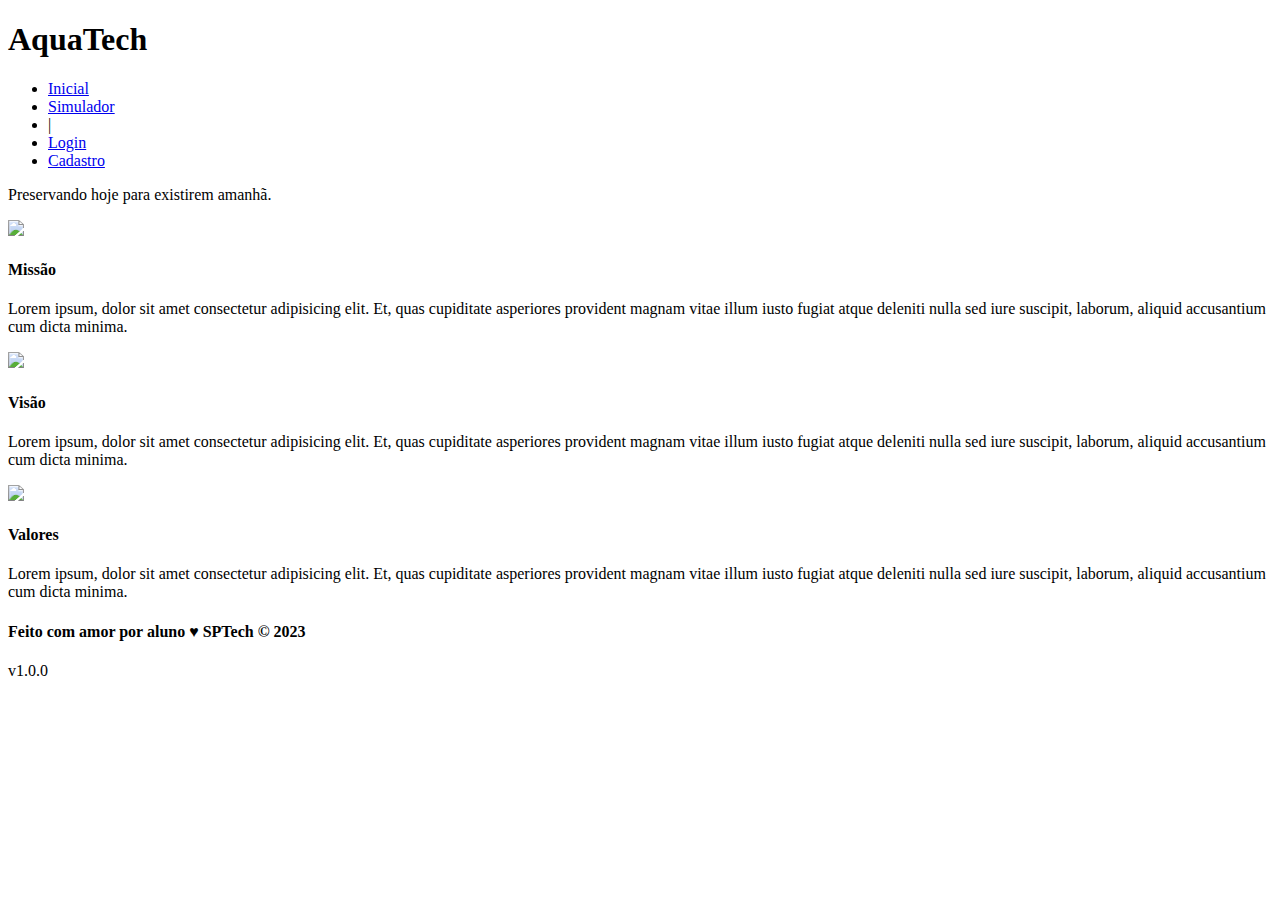
==== public/index.html @ b0a9787c "Adicionando telas de cadastro, login e home" ====
<!DOCTYPE html>
<html lang="en">

<head>
    <meta charset="UTF-8">
    <meta http-equiv="X-UA-Compatible" content="IE=edge">
    <meta name="viewport" content="width=device-width, initial-scale=1.0">

    <title>AquaTech | Página Inicial</title>

    <script src="./js/sessao.js"></script>

    <link rel="stylesheet" href="./css/estilo.css">
    <link rel="icon" href="./assets/icon/favicon2.ico">
    <link rel="preconnect" href="https://fonts.gstatic.com">
</head>

<body>
    <div class="header">
      <div class="container">
        <h1 class="titulo">AquaTech</h1>
        <ul class="navbar">
          <li class="agora">
            <a href="#">Inicial</a>
          </li>
          <li>
            <a href="simulador.html">Simulador</a>
          </li>
          <li>|</li>
          <li>
            <a href="login.html">Login</a>
          </li>
          <li>
            <a href="cadastro.html">Cadastro</a>
          </li>
        </ul>
      </div>
    </div>
  
    <div class="banner">
      <div class="container">
        <p>Preservando <span>hoje</span> para existirem <span>amanhã</span>.</p>
      </div>
    </div>
  
    <div class="social">
      <div class="container">
        <div class="boxes">
          <div class="box">
            <img src="assets/imgs/planet-earth_color.png">
            <h4>Missão</h4>
            <p>Lorem ipsum, dolor sit amet consectetur adipisicing elit. Et, quas cupiditate asperiores provident magnam
              vitae illum iusto fugiat atque deleniti nulla sed iure suscipit, laborum, aliquid accusantium cum dicta
              minima.</p>
          </div>
          <div class="box">
            <img src="assets/imgs/lightbulb_color.png">
            <h4>Visão</h4>
            <p>Lorem ipsum, dolor sit amet consectetur adipisicing elit. Et, quas cupiditate asperiores provident magnam
              vitae illum iusto fugiat atque deleniti nulla sed iure suscipit, laborum, aliquid accusantium cum dicta
              minima.</p>
          </div>
          <div class="box">
            <img src="assets/imgs/growth_color.png">
            <h4>Valores</h4>
            <p>Lorem ipsum, dolor sit amet consectetur adipisicing elit. Et, quas cupiditate asperiores provident magnam
              vitae illum iusto fugiat atque deleniti nulla sed iure suscipit, laborum, aliquid accusantium cum dicta
              minima.</p>
          </div>
        </div>
      </div>
    </div>
  
    <div class="footer">
      <div class="container">
        <h4>Feito com amor por aluno &hearts; SPTech &copy; 2023</h4>
        <span class="version">v1.0.0</span>
      </div>
    </div>
  </body>

</html>
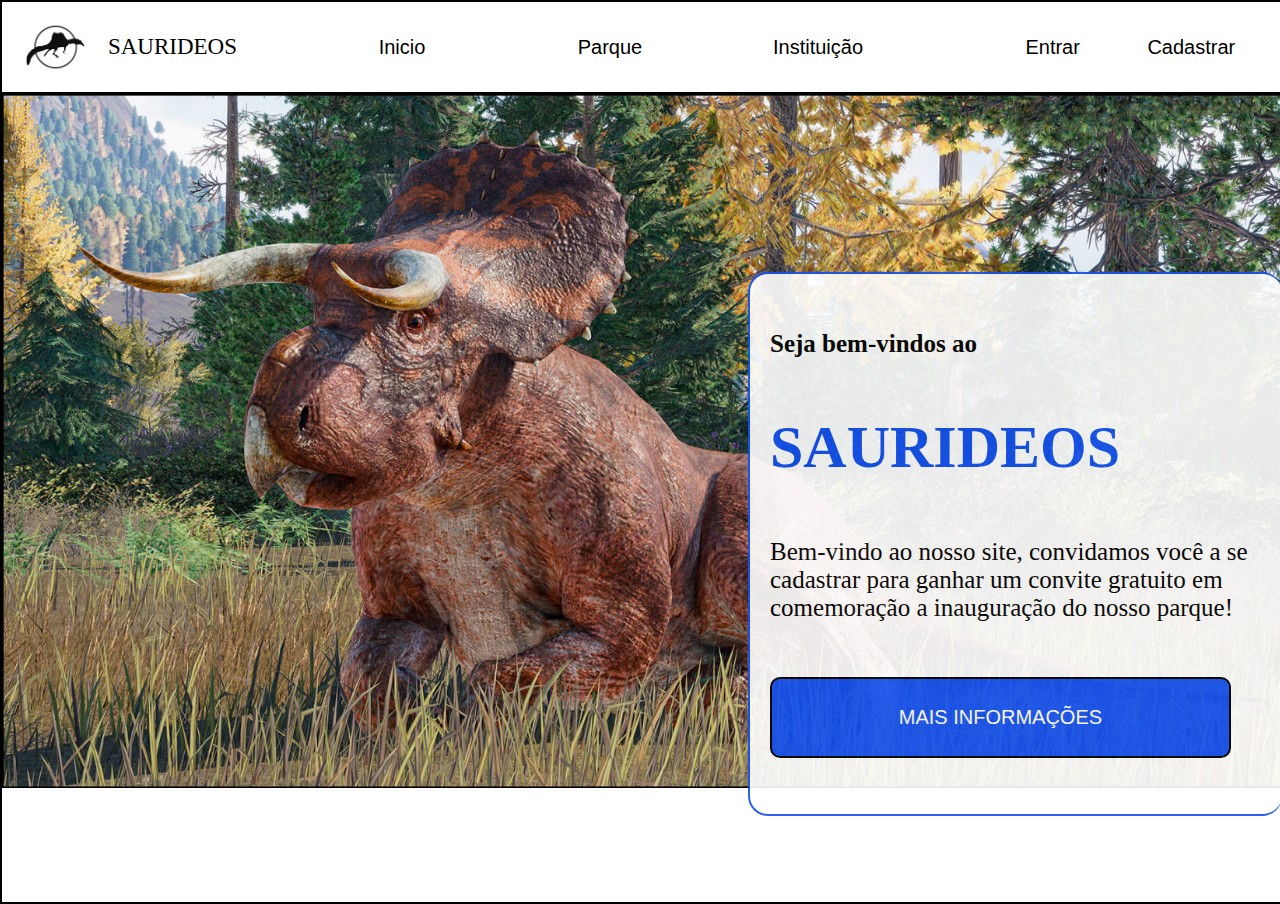
==== commit bd4b573f: "Adicionando tela inicial" ====
--- a/public/index.html
+++ b/public/index.html
@@ -1,82 +1,60 @@
 <!DOCTYPE html>
-<html lang="en">
+<html lang="pt-br">
 
 <head>
-    <meta charset="UTF-8">
-    <meta http-equiv="X-UA-Compatible" content="IE=edge">
-    <meta name="viewport" content="width=device-width, initial-scale=1.0">
-
-    <title>AquaTech | Página Inicial</title>
-
-    <script src="./js/sessao.js"></script>
-
-    <link rel="stylesheet" href="./css/estilo.css">
-    <link rel="icon" href="./assets/icon/favicon2.ico">
-    <link rel="preconnect" href="https://fonts.gstatic.com">
+  <meta charset="UTF-8">
+  <meta name="viewport" content="width=device-width, initial-scale=1.0">
+  <link rel="stylesheet" href="./css/index.css">
+  <title>Saurideos</title>
 </head>
 
 <body>
-    <div class="header">
-      <div class="container">
-        <h1 class="titulo">AquaTech</h1>
-        <ul class="navbar">
-          <li class="agora">
-            <a href="#">Inicial</a>
-          </li>
-          <li>
-            <a href="simulador.html">Simulador</a>
-          </li>
-          <li>|</li>
-          <li>
-            <a href="login.html">Login</a>
-          </li>
-          <li>
-            <a href="cadastro.html">Cadastro</a>
-          </li>
-        </ul>
-      </div>
+  <div class="index-container">
+    <header class="cabecalho">
+      <section class="sessao-logo">
+        <img src="./assets/logo_pequena.png" class="logo-pequena" alt="logo">
+        <span class="logo-nome">SAURIDEOS</span>
+      </section>
+      <section class="sessao-botoes">
+        <button class="botao-cabecalho">Inicio</button>
+        <button class="botao-cabecalho">Parque</button>
+        <button class="botao-cabecalho">Instituição</button>
+      </section>
+      <section class="sessao-cadastro-login">
+        <button class="botao-cabecalho" onclick="navegar('./login.html')">Entrar</button>
+        <button class="botao-cabecalho" onclick="navegar('./cadastro.html')">Cadastrar</button>
+      </section>
+    </header>
+    <div class="conteudo-inicio">
+      <section class="caixa-bem-vindo">
+        <h3 class="sub-titulo-inicio">Seja bem-vindos ao</h3>
+        <h1 class="titulo-saurideos">SAURIDEOS</h1>
+        <p class="texto-inicio">
+          Bem-vindo ao nosso site, convidamos você a se cadastrar para ganhar um convite gratuito em comemoração a
+          inauguração do nosso parque!
+        </p>
+        <button class="botao-mais-info">MAIS INFORMAÇÕES</button>
+      </section>
     </div>
-  
-    <div class="banner">
-      <div class="container">
-        <p>Preservando <span>hoje</span> para existirem <span>amanhã</span>.</p>
-      </div>
+    <div class="conteudo-parque">
+      <h1 class="titulo-parque">Nosso Parque</h1>
+      <section class="caixa-parque">
+        <div class="conteudo-esquero">
+          <p class="texto-parque">Lorem ipsum dolor sit amet, consectetur adipiscing elit, sed do eiusmod tempor incididunt ut labore et dolore magna aliqua. Ut enim ad minim veniam, quis nostrud exercitation ullamco laboris nisi ut aliquip ex ea commodo consequat. Duis aute irure dolor in reprehenderit in voluptate velit esse cillum dolore eu fugiat nulla pariatur. Excepteur sint occaecat cupidatat non proident, sunt in culpa qui officia deserunt mollit anim id est laborum.</p>
+        </div>
+        <div class="conteudo-direito">
+          <img src="./assets/parque.png" alt="Imagem do parque" class="imagem-parque">
+        </div>
+      </section>
     </div>
-  
-    <div class="social">
-      <div class="container">
-        <div class="boxes">
-          <div class="box">
-            <img src="assets/imgs/planet-earth_color.png">
-            <h4>Missão</h4>
-            <p>Lorem ipsum, dolor sit amet consectetur adipisicing elit. Et, quas cupiditate asperiores provident magnam
-              vitae illum iusto fugiat atque deleniti nulla sed iure suscipit, laborum, aliquid accusantium cum dicta
-              minima.</p>
-          </div>
-          <div class="box">
-            <img src="assets/imgs/lightbulb_color.png">
-            <h4>Visão</h4>
-            <p>Lorem ipsum, dolor sit amet consectetur adipisicing elit. Et, quas cupiditate asperiores provident magnam
-              vitae illum iusto fugiat atque deleniti nulla sed iure suscipit, laborum, aliquid accusantium cum dicta
-              minima.</p>
-          </div>
-          <div class="box">
-            <img src="assets/imgs/growth_color.png">
-            <h4>Valores</h4>
-            <p>Lorem ipsum, dolor sit amet consectetur adipisicing elit. Et, quas cupiditate asperiores provident magnam
-              vitae illum iusto fugiat atque deleniti nulla sed iure suscipit, laborum, aliquid accusantium cum dicta
-              minima.</p>
-          </div>
-        </div>
-      </div>
-    </div>
-  
-    <div class="footer">
-      <div class="container">
-        <h4>Feito com amor por aluno &hearts; SPTech &copy; 2023</h4>
-        <span class="version">v1.0.0</span>
-      </div>
-    </div>
-  </body>
+  </div>
+</body>
 
-</html>+</html>
+<script>
+
+  function navegar(tela){
+    window.location = tela;
+  }
+
+</script>--- a/public/css/index.css
+++ b/public/css/index.css
@@ -0,0 +1,201 @@
+*{
+    /*Espaçamento*/
+    padding: 0px;
+    margin: 0px;
+    /*Detalhes*/
+    overflow: hidden;
+}
+
+.index-container{
+    /*Tamanho*/
+    width: 100vw;
+    height: 100vh;
+    /*Borda*/
+    border: 2px solid black;
+    /*Detalhes*/
+    overflow-y: scroll;
+}
+
+.cabecalho {
+    /*Tamanho*/
+    width: 100%;
+    height: 10%;
+    /*Organização de elementos filhos*/
+    display: flex;
+    justify-content: space-between;
+    /*Borda*/
+    border-bottom: 2px solid #000;
+}
+
+.sessao-logo {
+    /*Tamanho*/
+    width: 20%;
+    /*Organização de elementos filhos*/
+    display: flex;
+    justify-content: space-evenly;
+    align-items: center;
+}
+
+.logo-pequena {
+    /*Tamanho*/
+    width: 25%;
+}
+
+.logo-nome {
+    /*Fonte*/
+    font-size: 23px;
+}
+
+.sessao-botoes {
+    /*Tamanho*/
+    width: 50%;
+    /*Organização de elementos filhos*/
+    display: flex;
+    justify-content: space-evenly;
+}
+
+.botao-cabecalho {
+    /*Tamanho*/
+    width: 30%;
+    /*Borda*/
+    border: none;
+    /*Cor*/
+    background-color: transparent;
+    /*Fonte*/
+    font-size: 20px;
+    /*Detalhes*/
+    cursor: pointer;
+}
+
+.botao-cabecalho:hover {
+    /*Cor*/
+    color: #1351F1;
+}
+
+.sessao-cadastro-login {
+    /*Tamanho*/
+    width: 25%;
+    /*Organização de elementos filhos*/
+    display: flex;
+    justify-content: space-evenly;
+}
+
+.conteudo-inicio{
+    /*Tamanho*/
+    width: 100%;
+    height: 100%;
+    /*Imagem*/
+    background-image: url('../assets/imagemFundo.png');
+    background-repeat: no-repeat;
+    background-size: 100%;
+    /*Organização de elementos filhos*/
+    display: flex;
+    flex-direction: column;
+    justify-content: center;
+    align-items: end;
+}
+
+.caixa-bem-vindo{
+    /*Tamanho*/
+    width: 40%;
+    height: 60%;
+    /*Espaçamento*/
+    padding-left: 20px;
+    /*Organização de elementos filhos*/
+    display: flex;
+    flex-direction: column;
+    justify-content: space-evenly;
+    /*Borda*/
+    border: 2px solid #1351F1;
+    border-right: none;
+    border-radius: 20px;
+    /*Cor*/
+    background-color: #FFF;
+    /*Detalhes*/
+    opacity: 0.9;
+}
+
+.sub-titulo-inicio{
+    /*Fonte*/
+    font-size: 25px;
+}
+
+.titulo-saurideos{
+    /*Cor*/
+    color: #1351F1;
+    /*Fonte*/
+    font-size: 60px;
+}
+
+.texto-inicio{
+    /*Fonte*/
+    font-size: 25px;
+}
+
+.botao-mais-info{
+    /*Tamanho*/
+    width: 90%;
+    height: 15%;
+    /*Borda*/
+    border: 2px solid #000;
+    border-radius: 10px;
+    /*Cor*/
+    background-color: #1351F1;
+    color: #FFF;
+    /*Fonte*/
+    font-size: 20px;
+    /*Detalhes*/
+    opacity: 1;
+    cursor: pointer;
+}
+
+.conteudo-parque{
+    /*Tamanho*/
+    width: 100%;
+    height: 100%;
+    /*Organização de elementos filhos*/
+    display: flex;
+    flex-direction: column;
+    justify-content: space-evenly;
+    align-items: center;
+    /*Borda*/
+    border: 2px solid #000;
+}
+
+.caixa-parque{
+    /*Tamanho*/
+    width: 100%;
+    height: 70%;
+    /*Organização de elementos filhos*/
+    display: flex;
+}
+
+.titulo-parque{
+    /*Cor*/
+    color: #1351F1;
+    /*Fonte*/
+    font-size: 30px;
+}
+
+.conteudo-esquero,
+.conteudo-direito{
+    /*Tamanho*/
+    width: 50%;
+    height: 100%;
+    /*Organização de elementos filhos*/
+    display: flex;
+    justify-content: center;
+    align-items: center;
+}
+
+.texto-parque{
+    /*Tamanho*/
+    width: 60%;
+    /*Fonte*/
+    font-size: 20px;
+}
+
+.imagem-parque{
+    /*Tamanho*/
+    width: 90%;
+}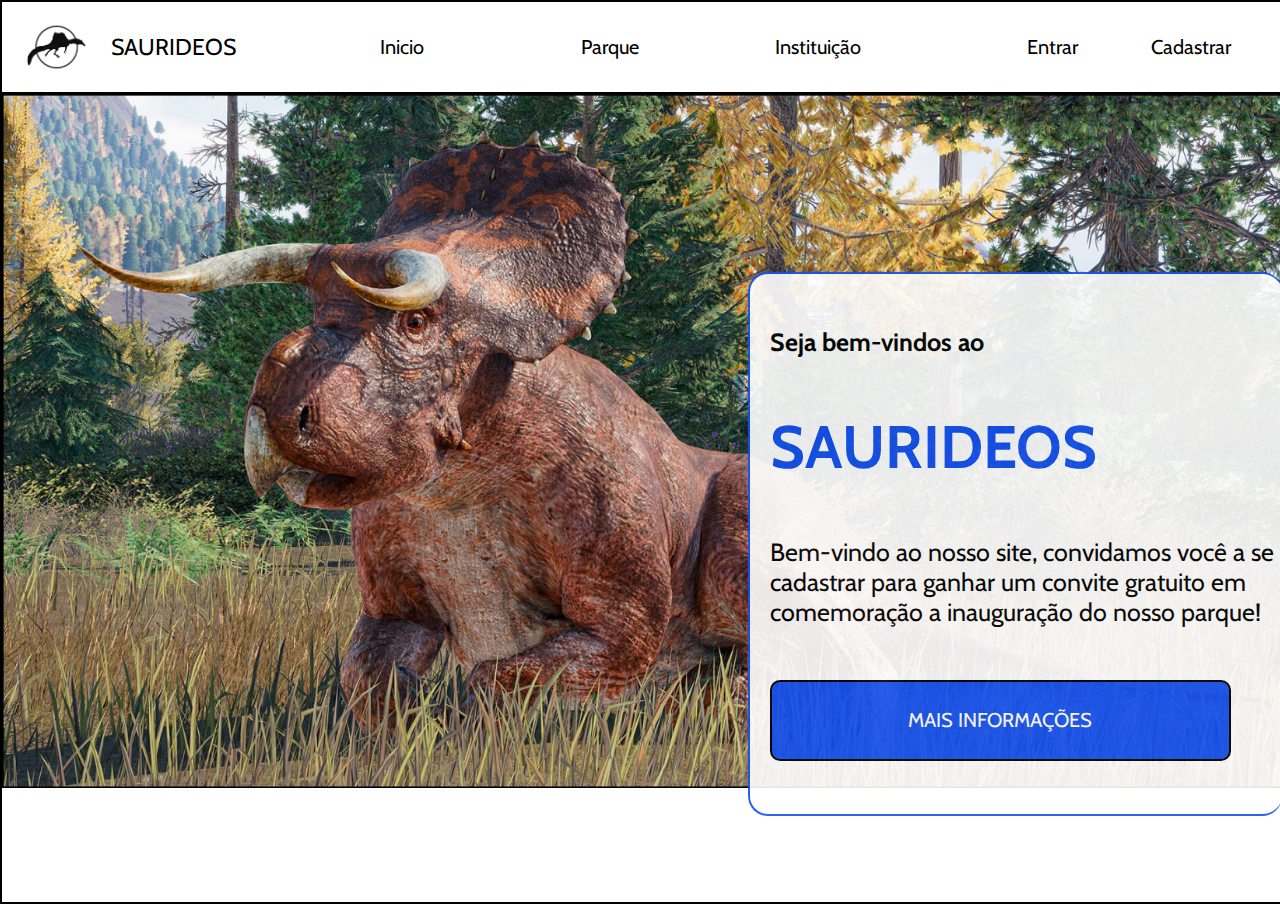
==== commit 2f8eae73: "Adicionando fontes e organizando botões de navegação" ====
--- a/public/index.html
+++ b/public/index.html
@@ -4,6 +4,11 @@
 <head>
   <meta charset="UTF-8">
   <meta name="viewport" content="width=device-width, initial-scale=1.0">
+  <link rel="icon" href="./assets/logo_pequena.png" type="imagem/png">
+  <link rel="preconnect" href="https://fonts.googleapis.com">
+  <link rel="preconnect" href="https://fonts.gstatic.com" crossorigin>
+  <link href="https://fonts.googleapis.com/css2?family=Cabin:ital,wght@0,400..700;1,400..700&display=swap"
+    rel="stylesheet">
   <link rel="stylesheet" href="./css/index.css">
   <title>Saurideos</title>
 </head>
@@ -40,7 +45,11 @@
       <h1 class="titulo-parque">Nosso Parque</h1>
       <section class="caixa-parque">
         <div class="conteudo-esquero">
-          <p class="texto-parque">Lorem ipsum dolor sit amet, consectetur adipiscing elit, sed do eiusmod tempor incididunt ut labore et dolore magna aliqua. Ut enim ad minim veniam, quis nostrud exercitation ullamco laboris nisi ut aliquip ex ea commodo consequat. Duis aute irure dolor in reprehenderit in voluptate velit esse cillum dolore eu fugiat nulla pariatur. Excepteur sint occaecat cupidatat non proident, sunt in culpa qui officia deserunt mollit anim id est laborum.</p>
+          <p class="texto-parque">Lorem ipsum dolor sit amet, consectetur adipiscing elit, sed do eiusmod tempor
+            incididunt ut labore et dolore magna aliqua. Ut enim ad minim veniam, quis nostrud exercitation ullamco
+            laboris nisi ut aliquip ex ea commodo consequat. Duis aute irure dolor in reprehenderit in voluptate velit
+            esse cillum dolore eu fugiat nulla pariatur. Excepteur sint occaecat cupidatat non proident, sunt in culpa
+            qui officia deserunt mollit anim id est laborum.</p>
         </div>
         <div class="conteudo-direito">
           <img src="./assets/parque.png" alt="Imagem do parque" class="imagem-parque">
@@ -53,7 +62,7 @@
 </html>
 <script>
 
-  function navegar(tela){
+  function navegar(tela) {
     window.location = tela;
   }
 
--- a/public/css/index.css
+++ b/public/css/index.css
@@ -2,6 +2,8 @@
     /*Espaçamento*/
     padding: 0px;
     margin: 0px;
+    /*Fonte*/
+    font-family: "Cabin", sans-serif;
     /*Detalhes*/
     overflow: hidden;
 }
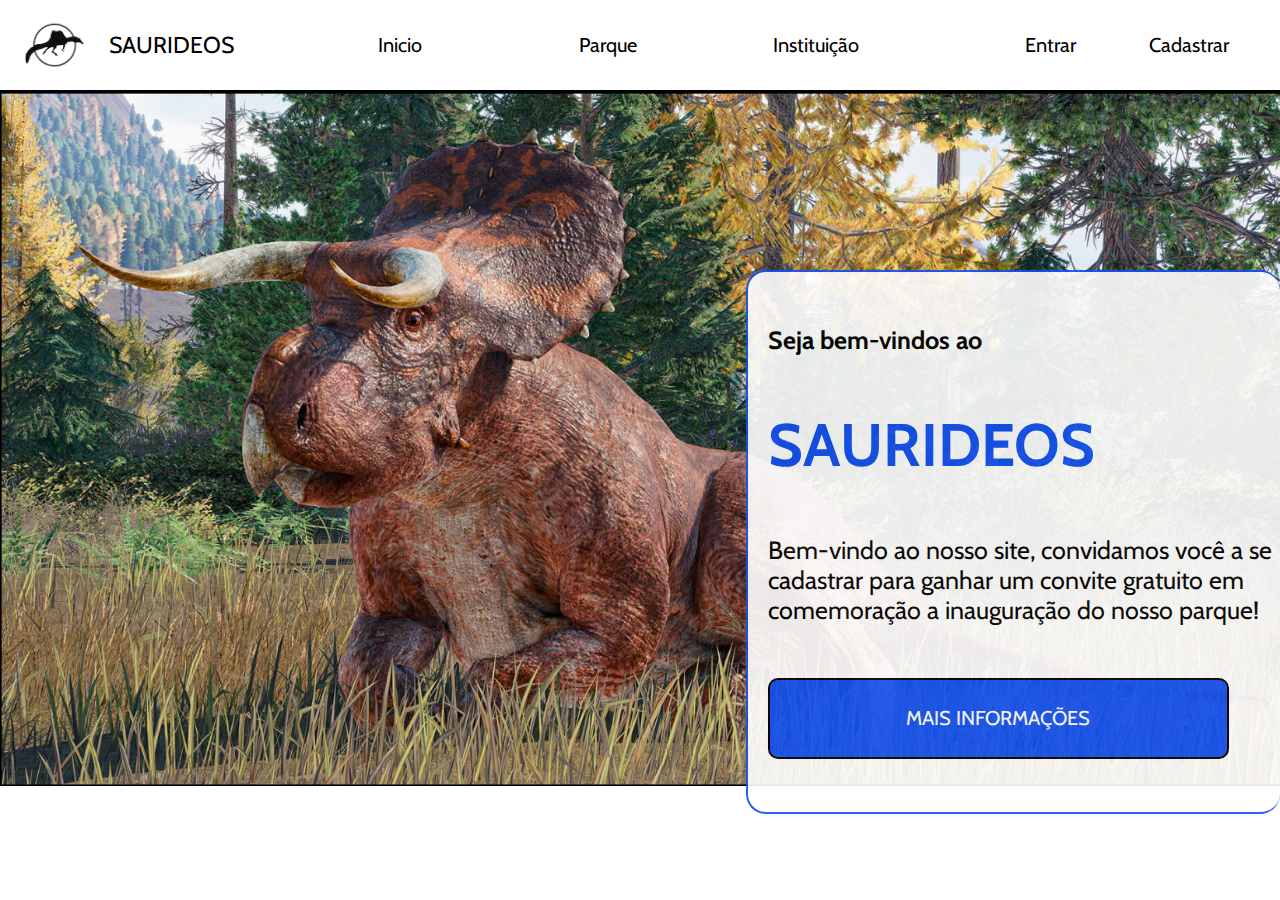
==== commit 48905409: "Adicionando sessão de dinossauros na tela inicial" ====
--- a/public/index.html
+++ b/public/index.html
@@ -45,14 +45,33 @@
       <h1 class="titulo-parque">Nosso Parque</h1>
       <section class="caixa-parque">
         <div class="conteudo-esquero">
-          <p class="texto-parque">Lorem ipsum dolor sit amet, consectetur adipiscing elit, sed do eiusmod tempor
-            incididunt ut labore et dolore magna aliqua. Ut enim ad minim veniam, quis nostrud exercitation ullamco
-            laboris nisi ut aliquip ex ea commodo consequat. Duis aute irure dolor in reprehenderit in voluptate velit
-            esse cillum dolore eu fugiat nulla pariatur. Excepteur sint occaecat cupidatat non proident, sunt in culpa
-            qui officia deserunt mollit anim id est laborum.</p>
+          <p class="texto-parque">
+            O Jurassic Park é um ótimo lugar para se visitar com diversas espécies de dinossauros,
+            os mesmos animais que dominaram o planeta à cerca de 65 milhões de anos atrás e sua 
+            grande maioria era gigante, atingindo até sete metros de altura!<br>
+            Confira abaixo as espécies mais famosas dos filmes:
+          </p>
         </div>
         <div class="conteudo-direito">
           <img src="./assets/parque.png" alt="Imagem do parque" class="imagem-parque">
+        </div>
+      </section>
+      <section class="sessao-dinos-famosos">
+        <div class="caixa-dinossauro">
+          <img src="./assets/spinossauro.jpg" alt="Espinossauro" class="imagem-dino">
+          <h2>ESPINOSSAURO</h2>
+        </div>
+        <div class="caixa-dinossauro">
+          <img src="./assets/velociraptorJS.png" alt="Velociraptor" class="imagem-dino">
+          <h2>VELOCIRAPTOR</h2>
+        </div>
+        <div class="caixa-dinossauro">
+          <img src="./assets/brachiossauro.jpg" alt="Braquiossauro" class="imagem-dino">
+          <h2>BRAQUIOSSAURO</h2>
+        </div>
+        <div class="caixa-dinossauro">
+          <img src="./assets/tiranossauro.png" alt="Tiranossauro" class="imagem-dino">
+          <h2>TIRANOSSAURO</h2>
         </div>
       </section>
     </div>
--- a/public/css/index.css
+++ b/public/css/index.css
@@ -12,8 +12,6 @@
     /*Tamanho*/
     width: 100vw;
     height: 100vh;
-    /*Borda*/
-    border: 2px solid black;
     /*Detalhes*/
     overflow-y: scroll;
 }
@@ -154,7 +152,7 @@
 .conteudo-parque{
     /*Tamanho*/
     width: 100%;
-    height: 100%;
+    height: 150vh;
     /*Organização de elementos filhos*/
     display: flex;
     flex-direction: column;
@@ -176,7 +174,9 @@
     /*Cor*/
     color: #1351F1;
     /*Fonte*/
-    font-size: 30px;
+    font-size: 40px;
+    /*Detalhes*/
+    overflow: visible;
 }
 
 .conteudo-esquero,
@@ -200,4 +200,33 @@
 .imagem-parque{
     /*Tamanho*/
     width: 90%;
+}
+
+.sessao-dinos-famosos{
+    /*Tamanho*/
+    width: 100%;
+    height: 50%;
+    /*Organização de elemento filhos*/
+    display: flex;
+    justify-content: space-evenly;
+}
+
+.caixa-dinossauro{
+    /*Tamanho*/
+    width: 20%;
+    height: 90%;
+    /*Borda*/
+    border: 2px solid #1351F1;
+    border-radius: 10px;
+    /*Cor*/
+    color: #1351F1;
+    /*Texto*/
+    text-align: center;
+}
+
+.imagem-dino{
+    /*Tamanho*/
+    width: 100%;
+    /*Espaçamento*/
+    margin-bottom: 10px;
 }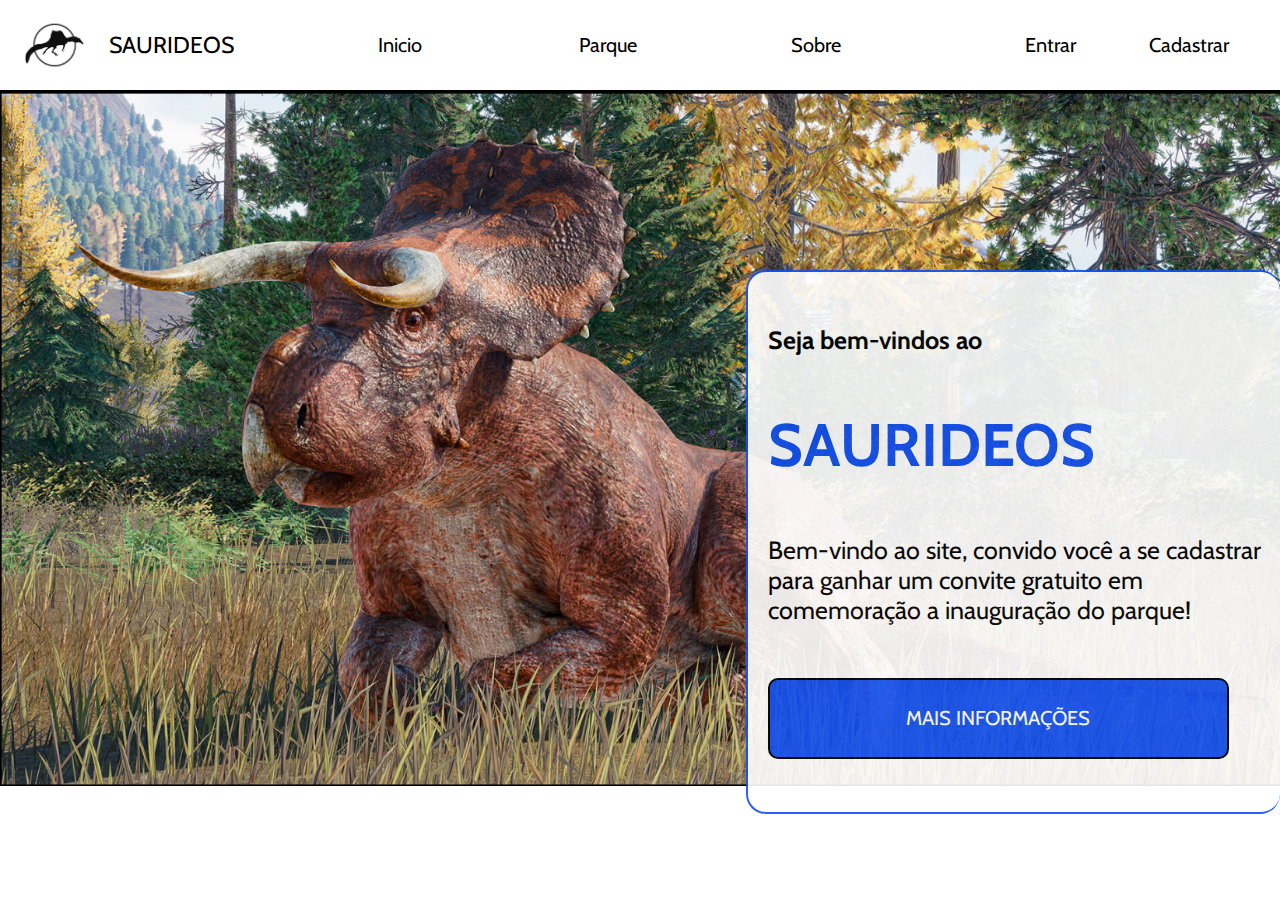
==== commit 6e5d33b2: "Retocando detalhes" ====
--- a/public/index.html
+++ b/public/index.html
@@ -23,7 +23,7 @@
       <section class="sessao-botoes">
         <button class="botao-cabecalho">Inicio</button>
         <button class="botao-cabecalho">Parque</button>
-        <button class="botao-cabecalho">Instituição</button>
+        <button class="botao-cabecalho">Sobre</button>
       </section>
       <section class="sessao-cadastro-login">
         <button class="botao-cabecalho" onclick="navegar('./login.html')">Entrar</button>
@@ -35,20 +35,20 @@
         <h3 class="sub-titulo-inicio">Seja bem-vindos ao</h3>
         <h1 class="titulo-saurideos">SAURIDEOS</h1>
         <p class="texto-inicio">
-          Bem-vindo ao nosso site, convidamos você a se cadastrar para ganhar um convite gratuito em comemoração a
-          inauguração do nosso parque!
+          Bem-vindo ao site, convido você a se cadastrar para ganhar um convite gratuito em comemoração a
+          inauguração do parque!
         </p>
         <button class="botao-mais-info">MAIS INFORMAÇÕES</button>
       </section>
     </div>
     <div class="conteudo-parque">
-      <h1 class="titulo-parque">Nosso Parque</h1>
+      <h1 class="titulo-parque">Parque</h1>
       <section class="caixa-parque">
         <div class="conteudo-esquero">
           <p class="texto-parque">
             O Jurassic Park é um ótimo lugar para se visitar com diversas espécies de dinossauros,
             os mesmos animais que dominaram o planeta à cerca de 65 milhões de anos atrás e sua 
-            grande maioria era gigante, atingindo até sete metros de altura!<br>
+            grande maioria era gigante, atingindo em média até sete metros de altura!<br>
             Confira abaixo as espécies mais famosas dos filmes:
           </p>
         </div>
@@ -60,20 +60,36 @@
         <div class="caixa-dinossauro">
           <img src="./assets/spinossauro.jpg" alt="Espinossauro" class="imagem-dino">
           <h2>ESPINOSSAURO</h2>
+          <p>Ele passava a maior parte da sua vida em lagos e pescando</p>
         </div>
         <div class="caixa-dinossauro">
           <img src="./assets/velociraptorJS.png" alt="Velociraptor" class="imagem-dino">
           <h2>VELOCIRAPTOR</h2>
+          <p>Era bem inteligente e caçava em grupos, na realidade eles eram pequenos com 1 metro de altura</p>
         </div>
         <div class="caixa-dinossauro">
           <img src="./assets/brachiossauro.jpg" alt="Braquiossauro" class="imagem-dino">
           <h2>BRAQUIOSSAURO</h2>
+          <p>Podiam ter até 20 metros de altura</p>
         </div>
         <div class="caixa-dinossauro">
           <img src="./assets/tiranossauro.png" alt="Tiranossauro" class="imagem-dino">
           <h2>TIRANOSSAURO</h2>
+          <p>O mais famosos dos dinossauros, seu nome do latim significa "Lagarto Rei Tirano"</p>
         </div>
       </section>
+    </div>
+    <div class="conteudo-sobre">
+      <h1 class="titulo-saurideos">Sobre</h1>
+      <p>Site que simula o um sistema do parque, com o cliente podendo ver os dinossauros 
+        disponíveis e o administrador pode adicionar dinossauros, espécies e cuidar deles.
+        <br>
+        O Jurassic Park respeita os seguintes valores da Onu:
+      </p>
+        <div class="caixa-onu">
+          <img src="./assets/onu89.png" alt="Valores da onu" class="imagem-onu">
+          <img src="./assets/onu13.png" alt="Valores da onu" class="imagem-onu">
+        </div>
     </div>
   </div>
 </body>
--- a/public/css/index.css
+++ b/public/css/index.css
@@ -229,4 +229,24 @@
     width: 100%;
     /*Espaçamento*/
     margin-bottom: 10px;
-}+}
+
+.conteudo-sobre{
+    /*Tamanho*/
+    width: 100%;
+    height: 90vh;
+    /*Organização de elemento filhos*/
+    display: flex;
+    flex-direction: column;
+    justify-content: space-evenly;
+    align-items: center;
+}
+
+.caixa-onu{
+    /*Tamanho*/
+    width: 88%;
+    height: 40%;
+    display: flex;
+    justify-content: space-evenly;
+    align-items: center;
+}
